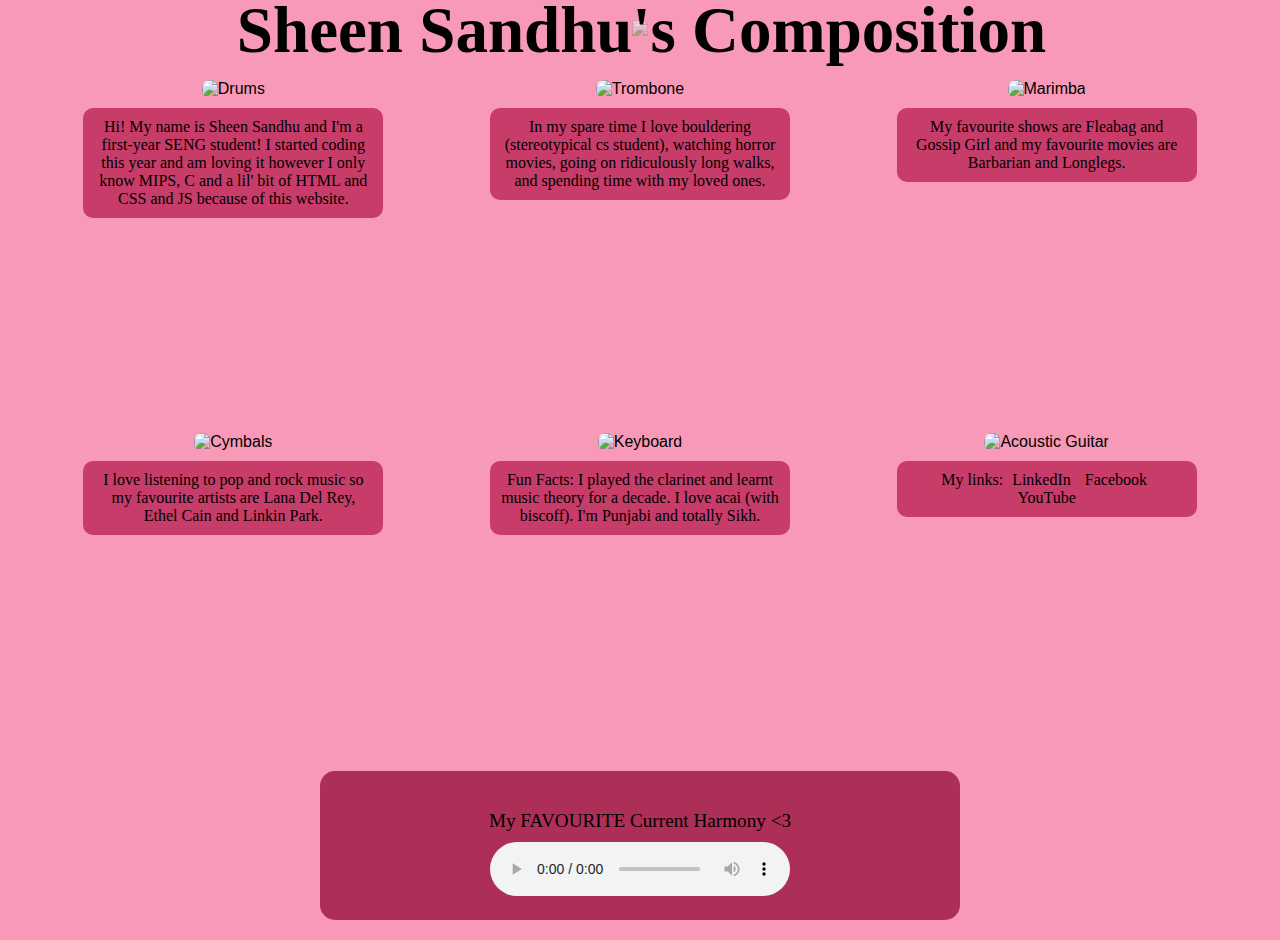
==== index.html @ 4ed88320 "Update index.html" ====
<!DOCTYPE html>
<html lang="en">
<head>
    <meta charset="UTF-8">
    <meta name="viewport" content="width=device-width, initial-scale=1.0">
    <title>My Composition</title>
    <link rel="stylesheet" href="styles.css">
     <style>
        .link {
            color: #000; 
            text-decoration: none; 
            font-family: 'Times New Roman', Times, serif; 
            margin: 0 5px; 
        }

        .link:hover {
            text-decoration: underline; 
            color: #555; 
        }
    </style>
</head>
<body>
    <div class="image-container">
        <img src="stave.png" width="1000" length="auto">
        <div class="overlay-text">Sheen Sandhu's Composition</div>
    </div>
    <div class="image-gallery">
        <div class="gallery-item">
            <img src="drums.png" alt="Drums">
            <p class="image-text">Hi! My name is Sheen Sandhu and I'm a first-year SENG student! I started coding this year and am loving it however I only know MIPS, C and a lil' bit of HTML and CSS and JS because of this website.</p>
        </div>
        <div class="gallery-item">
            <img src="trombone.png" alt="Trombone">
            <p class="image-text">In my spare time I love bouldering (stereotypical cs student), watching horror movies, going on ridiculously long walks, and spending time with my loved ones.</p>
        </div>
        <div class="gallery-item">
            <img src="marimba.png" alt="Marimba">
            <p class="image-text">My favourite shows are Fleabag and Gossip Girl and my favourite movies are Barbarian and Longlegs.</p>
        </div>
        <div class="gallery-item">
            <img src="cymbals.png" alt="Cymbals">
            <p class="image-text">I love listening to pop and rock music so my favourite artists are Lana Del Rey, Ethel Cain and Linkin Park.</p>
        </div>
        <div class="gallery-item">
            <img src="keyboard.png" alt="Keyboard">
            <p class="image-text">Fun Facts: I played the clarinet and learnt music theory for a decade. I love acai (with biscoff). I'm Punjabi and totally Sikh.</p>
        </div>
        <div class="gallery-item">
            <img src="acoustic-guitar.png" alt="Acoustic Guitar">
            <p class="image-text">
            My links: 
            <a href="https://www.linkedin.com/in/sheen-sandhu-7a4061245" target="_blank" rel="noopener noreferrer" class="link">LinkedIn</a>
            <a href="https://www.facebook.com/sheen.sandhu.9/" target="_blank" rel="noopener noreferrer" class="link">Facebook</a>
            <a href="https://www.youtube.com/watch?v=dQw4w9WgXcQ" target="_blank" rel="noopener noreferrer" class="link">YouTube</a>
            </p>
        </div>
    </div>
    <div class="audio-container">
        <p class="audio-description">My FAVOURITE Current Harmony &lt;3</p>
        <audio controls>
            <source src="ldr-song.mp3" type="audio/mpeg">
            Your browser does not support the audio element.
        </audio>
    </div>
</body>
</html>
---- styles.css ----
body {
  margin: 0;
  padding: 20px;
  display: flex;
  flex-direction: column;
  align-items: center;
  height: 100vh;
  background-color: #f799b7;
  font-family: -apple-system, BlinkMacSystemFont, 'Segoe UI', Roboto, Oxygen, Ubuntu, Cantarell, 'Open Sans', 'Helvetica Neue', sans-serif;
}

.image-container {
  position: relative;
  display: inline-block;
  margin-bottom: 20px;
}

.image-container img {
  width: 1000px;
  height: auto;
  opacity: 0.5;
}

.overlay-text {
  position: absolute;
  top: 50%; 
  left: 59%; 
  transform: translate(-50%, -50%);
  color: #000; 
  font-size: 65px; 
  font-family: 'Times New Roman', Times, serif; 
  font-weight: bold; 
  white-space: nowrap;
}

.image-gallery {
  display: grid;
  grid-template-columns: repeat(3, 1fr); 
  grid-template-rows: repeat(2, auto); 
  gap: 20px; 
  margin: 20px 0; 
  width: 100%;
  max-width: 1200px; 
  justify-items: center; 
  flex-grow: 1; 
}

.gallery-item {
  text-align: center;
  width: 100%; 
  max-width: 300px; 
}

.gallery-item img {
  width: 100%;
  height: auto;
  border-radius: 8px; 
}

.image-text {
  margin-top: 10px;
  font-family: 'Times New Roman', Times, serif; 
  font-size: 1em;
  background-color: #c73c68; 
  padding: 10px; 
  border-radius: 10px; 
  display: inline-block;
}

.audio-container {
  text-align: center;
  background-color: #ad2f57;
  padding: 20px; 
  border-radius: 15px; 
  width: 60%; 
  max-width: 600px; 
  margin-top: 20px; 
}

.audio-description {
  font-family: 'Times New Roman', Times, serif;
  font-size: 1.2em;
  margin-bottom: 10px;
}

.link {
  color: #000; 
  text-decoration: none; 
  font-family: 'Times New Roman', Times, serif; 
  margin: 0 5px;
}

.link:hover {
  text-decoration: underline; 
  color: #555; 
}
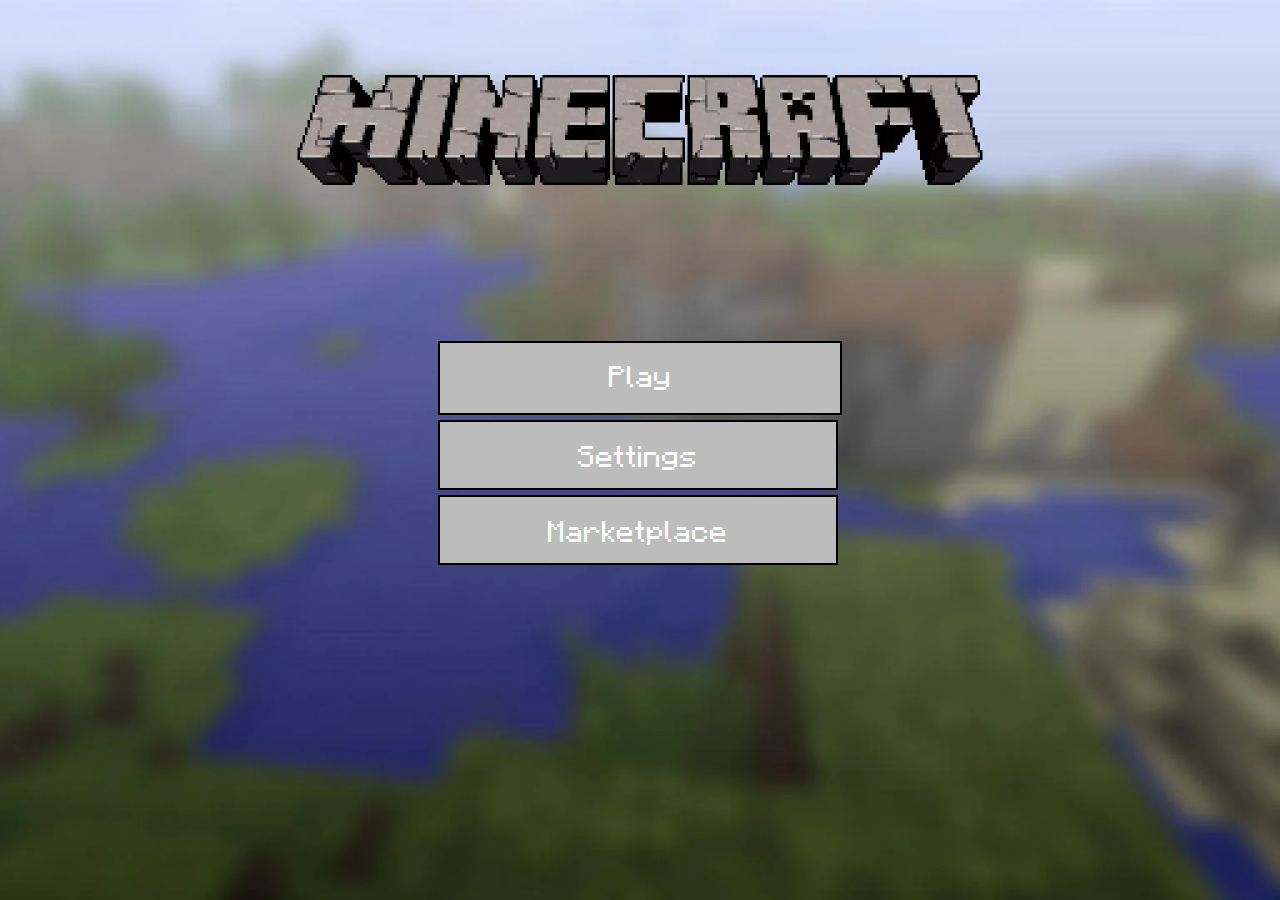
==== commit 0a886afc: "Add files via upload" ====
--- a/index.html
+++ b/index.html
@@ -1,67 +1,75 @@
-
 <!DOCTYPE html>
 <html lang="en">
 <head>
     <meta charset="UTF-8">
     <meta name="viewport" content="width=device-width, initial-scale=1.0">
-    <title>My Composition</title>
-    <link rel="stylesheet" href="styles.css">
-     <style>
-        .link {
-            color: #000; 
-            text-decoration: none; 
-            font-family: 'Times New Roman', Times, serif; 
-            margin: 0 5px; 
+    <title>Main Page</title>
+    <style>
+        @font-face {
+            font-family: 'Minecraft';
+            src: url('MinecraftRegular-Bmg3.otf') format('opentype');
         }
 
-        .link:hover {
-            text-decoration: underline; 
-            color: #555; 
+        body {
+            margin: 0;
+            padding: 0;
+            height: 100vh;
+            display: flex;
+            flex-direction: column;
+            justify-content: center;
+            align-items: center;
+            background: url('background.webp');
+            background-size: cover;
+            background-position: center;
+            background-repeat: no-repeat;
+            font-family: 'Minecraft', Arial, sans-serif;
+        }
+
+        .button-container {
+            display: flex;
+            flex-direction: column;
+            gap: 5px;
+            margin-top: 5px;
+        }
+
+        .minecraft-button {
+            width: 400px;
+            height: 70px;
+            line-height: 70px;
+            font-size: 30px;
+            text-align: center;
+            text-decoration: none;
+            background-color: #bcbcbc;
+            color: #fbfbfb;
+            border: 2px solid #000000;
+            cursor: pointer;
+            transition: all 0.2s;
+            font-family: 'Minecraft', Arial, sans-serif;
+        }
+
+        .minecraft-button:hover {
+            background-color: #4CAF50;
+            color: #FFFFFF;
+        }
+
+        .minecraft-button:active {
+            transform: scale(0.98);
+        }
+
+        .title {
+            color: white;
+            font-size: 48px;
+            text-shadow: 2px 2px 4px rgba(0, 0, 0, 0.5);
+            margin-bottom: 40px;
+            font-weight: bold;
         }
     </style>
 </head>
 <body>
-    <div class="image-container">
-        <img src="stave.png" width="1000" length="auto">
-        <div class="overlay-text">Sheen Sandhu's Composition</div>
-    </div>
-    <div class="image-gallery">
-        <div class="gallery-item">
-            <img src="drums.png" alt="Drums">
-            <p class="image-text">Hi! My name is Sheen Sandhu and I'm a first-year SENG student! I started coding this year and am loving it however I only know MIPS, C and a lil' bit of HTML and CSS and JS because of this website.</p>
-        </div>
-        <div class="gallery-item">
-            <img src="trombone.png" alt="Trombone">
-            <p class="image-text">In my spare time I love bouldering (stereotypical cs student), watching horror movies, going on ridiculously long walks, and spending time with my loved ones.</p>
-        </div>
-        <div class="gallery-item">
-            <img src="marimba.png" alt="Marimba">
-            <p class="image-text">My favourite shows are Fleabag and Gossip Girl and my favourite movies are Barbarian and Longlegs.</p>
-        </div>
-        <div class="gallery-item">
-            <img src="cymbals.png" alt="Cymbals">
-            <p class="image-text">I love listening to pop and rock music so my favourite artists are Lana Del Rey, Ethel Cain and Linkin Park.</p>
-        </div>
-        <div class="gallery-item">
-            <img src="keyboard.png" alt="Keyboard">
-            <p class="image-text">Fun Facts: I played the clarinet and learnt music theory for a decade. I love acai (with biscoff). I'm Punjabi and totally Sikh.</p>
-        </div>
-        <div class="gallery-item">
-            <img src="acoustic-guitar.png" alt="Acoustic Guitar">
-            <p class="image-text">
-            My links: 
-            <a href="https://www.linkedin.com/in/sheen-sandhu-7a4061245" target="_blank" rel="noopener noreferrer" class="link">LinkedIn</a>
-            <a href="https://www.facebook.com/sheen.sandhu.9/" target="_blank" rel="noopener noreferrer" class="link">Facebook</a>
-            <a href="https://www.youtube.com/watch?v=dQw4w9WgXcQ" target="_blank" rel="noopener noreferrer" class="link">YouTube</a>
-            </p>
-        </div>
-    </div>
-    <div class="audio-container">
-        <p class="audio-description">My FAVOURITE Current Harmony &lt;3</p>
-        <audio controls>
-            <source src="ldr-song.mp3" type="audio/mpeg">
-            Your browser does not support the audio element.
-        </audio>
+    <div class="button-container">
+        <a href="game.html" class="minecraft-button" id="playButton">Play</a>
+        <button class="minecraft-button" id="settingsButton">Settings</button>
+        <button class="minecraft-button" id="marketplaceButton">Marketplace</button>
     </div>
 </body>
-</html>
+</html>